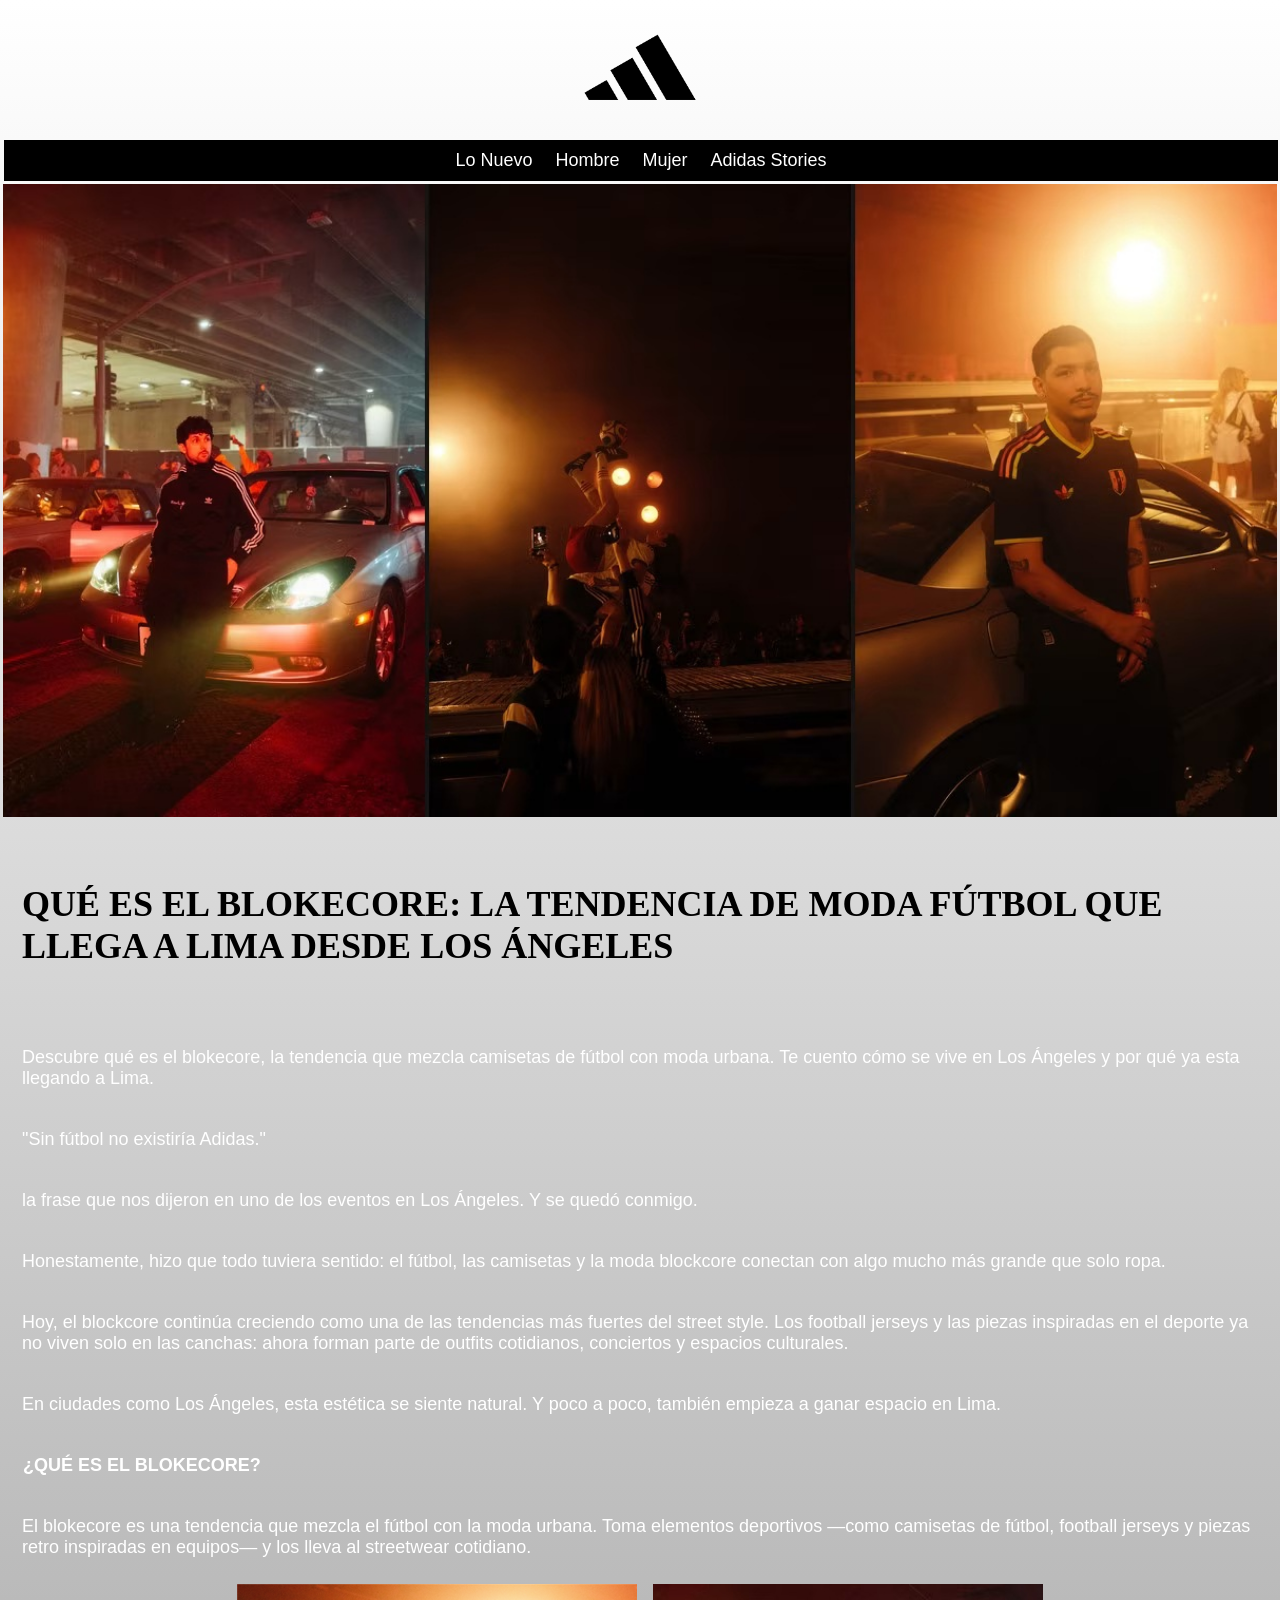
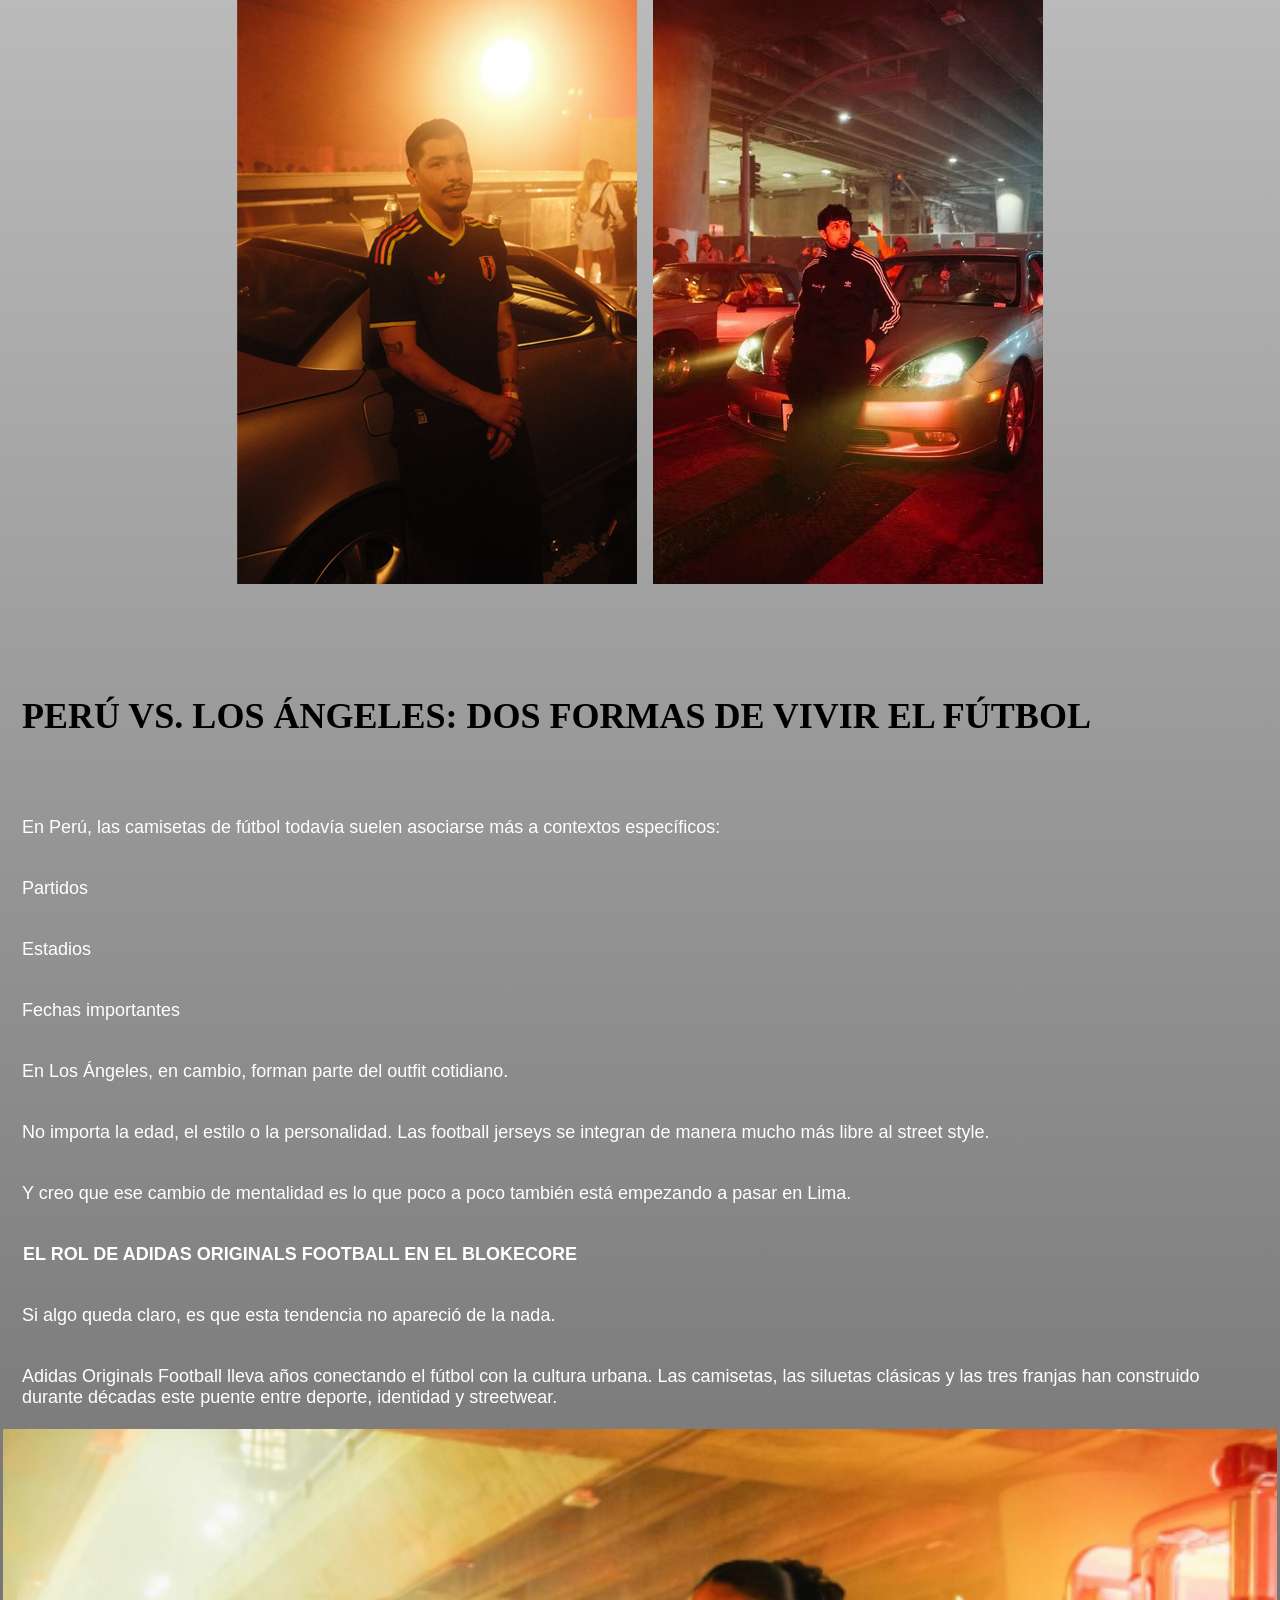
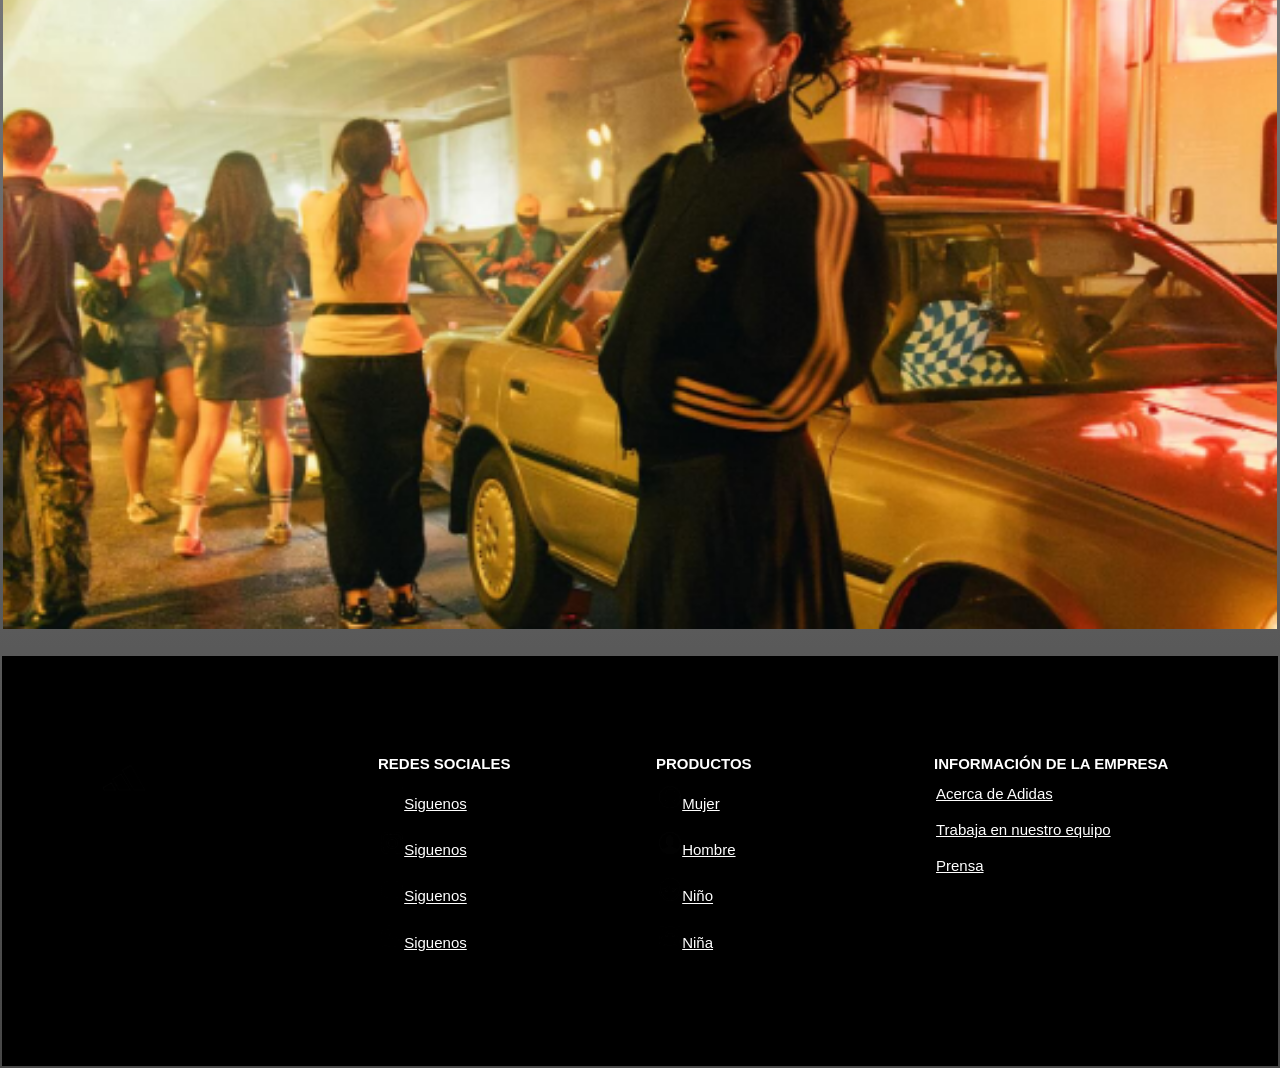
==== adidas-stories.html @ 0426c4d4 "Add files via upload" ====
<!DOCTYPE html>
<html lang="en">
<head>
    <meta charset="UTF-8">
    <meta name="viewport" content="width=device-width, initial-scale=1.0">
    <title>ADIDAS STORIES</title>
    <link rel="shortcut icon" href="IMG/favicon-adidas.png">
    
    <link rel="stylesheet" href="CSS-FOOTER/Untitled-1.css">
    <link rel="stylesheet" href="CSS/ESTILO-ADIDAS.css">
</head>
<body>
    <header>
        <center><a href="index.html"><img src="IMG/adidas.png" width="10%"></a></center>
    </header>
    <nav>
        <h3>&nbsp;<menu></menu></h3>
        <ul><center>
            <a href="index.html"><li>Lo Nuevo</li></a>
            <a href="hombre.html"><li>Hombre</li></a>
            <a href="mujer.html"><li>Mujer</li></a>
            <a href="adidas-stories.html"><li>Adidas Stories</li></a>
        

        </ul>
    </nav>
    <img src="T4-MATERIALES/BANNER-1.jpg" width="100%">

    <p><h1>QUÉ ES EL BLOKECORE: LA TENDENCIA DE MODA FÚTBOL QUE LLEGA A LIMA DESDE LOS ÁNGELES</h1></p>
 
    <p>Descubre qué es el blokecore, la tendencia que mezcla camisetas de fútbol con moda urbana. Te cuento cómo se vive en Los Ángeles y por qué ya esta llegando a Lima.</p>

    <p>"Sin fútbol no existiría Adidas."</p> 
   
    <p> la frase que nos dijeron en uno de los eventos en Los Ángeles. Y se quedó conmigo.</p>  
   
    <p> Honestamente, hizo que todo tuviera sentido: el fútbol, las camisetas y la moda blockcore conectan con algo mucho más grande que solo ropa.</p>   
  
    <p>Hoy, el blockcore continúa creciendo como una de las tendencias más fuertes del street style. Los football jerseys y las piezas inspiradas en el deporte ya no viven solo en las canchas: ahora forman parte de outfits cotidianos, conciertos y espacios culturales.</p>
  
    <p>En ciudades como Los Ángeles, esta estética se siente natural. Y poco a poco, también empieza a ganar espacio en Lima.</p>
    
    <p><b>¿QUÉ ES EL BLOKECORE?</b></p>
    
    <p>El blokecore es una tendencia que mezcla el fútbol con la moda urbana. Toma elementos deportivos —como camisetas de fútbol, football jerseys y piezas retro inspiradas en equipos— y los lleva al streetwear cotidiano.</p>
  
<center>
    <table border="0">
        <tr>
            
            <td>&nbsp;</td>
            <td align="center">
                <img src="T4-MATERIALES/IMAGEN-11.png" width="100%"><br>
                
            </td>

            <td>&nbsp;</td>
            <td align="center">
                <img src="T4-MATERIALES/IMAGEN - 22.jpg" width="100%"><br>
                
            </td>
            
            <td>&nbsp;</td>
        </tr>
    </table>
</center>
</p> <p><h1>PERÚ VS. LOS ÁNGELES: DOS FORMAS DE VIVIR EL FÚTBOL</h1></p>
 
<p>En Perú, las camisetas de fútbol todavía suelen asociarse más a contextos específicos:</p>   

<p>Partidos</p>   

<p>Estadios</p>   

<p>Fechas importantes</p>   

<p>En Los Ángeles, en cambio, forman parte del outfit cotidiano.</p>   

<p>No importa la edad, el estilo o la personalidad. Las football jerseys se integran de manera mucho más libre al street style.</p>   

<p>Y creo que ese cambio de mentalidad es lo que poco a poco también está empezando a pasar en Lima.</p>   

<p><b>EL ROL DE ADIDAS ORIGINALS FOOTBALL EN EL BLOKECORE</b></p>   

<p>Si algo queda claro, es que esta tendencia no apareció de la nada.</p>   

<p>Adidas Originals Football lleva años conectando el fútbol con la cultura urbana. Las camisetas, las siluetas clásicas y las tres franjas han construido durante décadas este puente entre deporte, identidad y streetwear. </p>


<img src="T4-MATERIALES/IMAGEN-33.png" width="100%">

<br>
    <br>
    <footer class="footer">
        <div class="container">
            <div class="footer-row">
                <div class="footer-link">
                    <img src="IMG/adidas.png" width="20%">
                </div>
                <div class="footer-link">
                    <h4>REDES SOCIALES</h4>
                    <ul>
                        <li><a href="https://www.facebook.com/?locale=es_LA" target="_blank">
                            <img src="IMG/facebook.png" width="10%">Siguenos
                        </a></li>
                        <li><a href="https://www.instagram.com/?hl=es-la" target="_blank">
                            <img src="IMG/instagram.png" width="10%">Siguenos
                        </a></li>
                        <li><a href="https://www.youtube.com/" target="_blank">
                            <img src="IMG/youtube.png" width="10%">Siguenos
                        </a></li>
                        <li><a href="https://web.whatsapp.com/" target="_blank">
                            <img src="IMG/whapsapp.png" width="10%">Siguenos
                        </a></li>            
                    </ul>
                </div>
                <div class="footer-link">
                    <h4>PRODUCTOS</h4>
                    <ul>
                        <li><a href="https://www.facebook.com/?locale=es_LA" target="_blank">
                            <img src="IMG/mujer.png" width="10%">Mujer
                        </a></li>
                        <li><a href="https://www.instagram.com/?hl=es-la" target="_blank">
                            <img src="IMG/hombre.png" width="10%">Hombre
                        </a></li>
                        <li><a href="https://www.youtube.com/" target="_blank">
                            <img src="IMG/niño icono.png" width="10%">Niño
                        </a></li>
                        <li><a href="https://web.whatsapp.com/" target="_blank">
                            <img src="IMG/niña icono.jpg.png" width="10%">Niña
                        </a></li>            
                    </ul>
                </div>
                <div class="footer-link">
                    <h4>INFORMACIÓN DE LA EMPRESA</h4>
                    <ul>
                        <li><a href="https://www.adidas.pe/ayuda/informacion-de-la-empresa/sobre-adidas-" target="_blank">
                            Acerca de Adidas
                        </a></li>
                        <li><a href="https://www.adidas.pe/ayuda/informacion-de-la-empresa/como-puedo-trabajar-o-hacer-practicas-en-adidas" target="_blank">
                            Trabaja en nuestro equipo
                        </a></li>
                        <li><a href="https://news.adidas.com/" target="_blank">
                            Prensa
                        </a></li>           
                    </ul>
                </div>
            </div>
        </div>
    </footer>


</body>
</html>
---- CSS-FOOTER/Untitled-1.css ----
*{
    margin: 0%;
    padding: 0%;
    box-sizing: border-box;
    list-style: none;
}
.container{
    max-width: 1200px;
    margin: 0px;
}
.footer{
    background-color: rgb(0, 0, 0);
    padding: 80px;
}
.footer-row{
    display: flex;
    flex-wrap: wrap;
}
.footer-link{
    width: 25%;
    padding: 15px;
}
.footer-link h4{
    font-size: 15px;
    font-family: sans-serif;
    color: white;
    border-bottom: 2px;
    display: inline-block;
    padding-bottom: 10px;
}
.footer-link ul li a{
    font-size: 15px;
    color: white;
    display: block;
    margin-bottom: 15px;
    transition: all .3s ease;
}
.footer-link ul li a:hover{
    color: yellow;
    padding-left: 6px;
}
@media (max-width:950px){
    .footer-row{
        text-align: center;
    }
    .footer-link{
        width: 100%;
        margin-bottom: 29px;
    }
}
---- CSS/ESTILO-ADIDAS.css ----
*{
    margin: 0px;
    padding: 1px;

}
body{
    font-family: sans-serif;
    font-size: 18px;
    background: linear-gradient(rgb(255, 255, 255), #474747);
}
h3{
display: none;
}
nav{
align-items: center;
margin: 1px;
width: 100%;
}
nav ul li{
    display: inline-block;
    padding: 8px;
    color: white;
    background: black;
}
nav ul{
    list-style: none;
    background: black;
}
nav ul li:hover{
    font-family: Arial, Helvetica, sans-serif;
    display: inline-block;
    padding: 2px;
    background: white;
    color: black;
}
h1{
    font-family: georgia;
    padding: 20px;
}
p{
    padding: 20px;
    color: rgb(255, 255, 255);
}
@media (max-width:600px){
    h1{
        font-size: 1.8rem;
    }
    .promo-section{
        padding: 50px;
    }
}
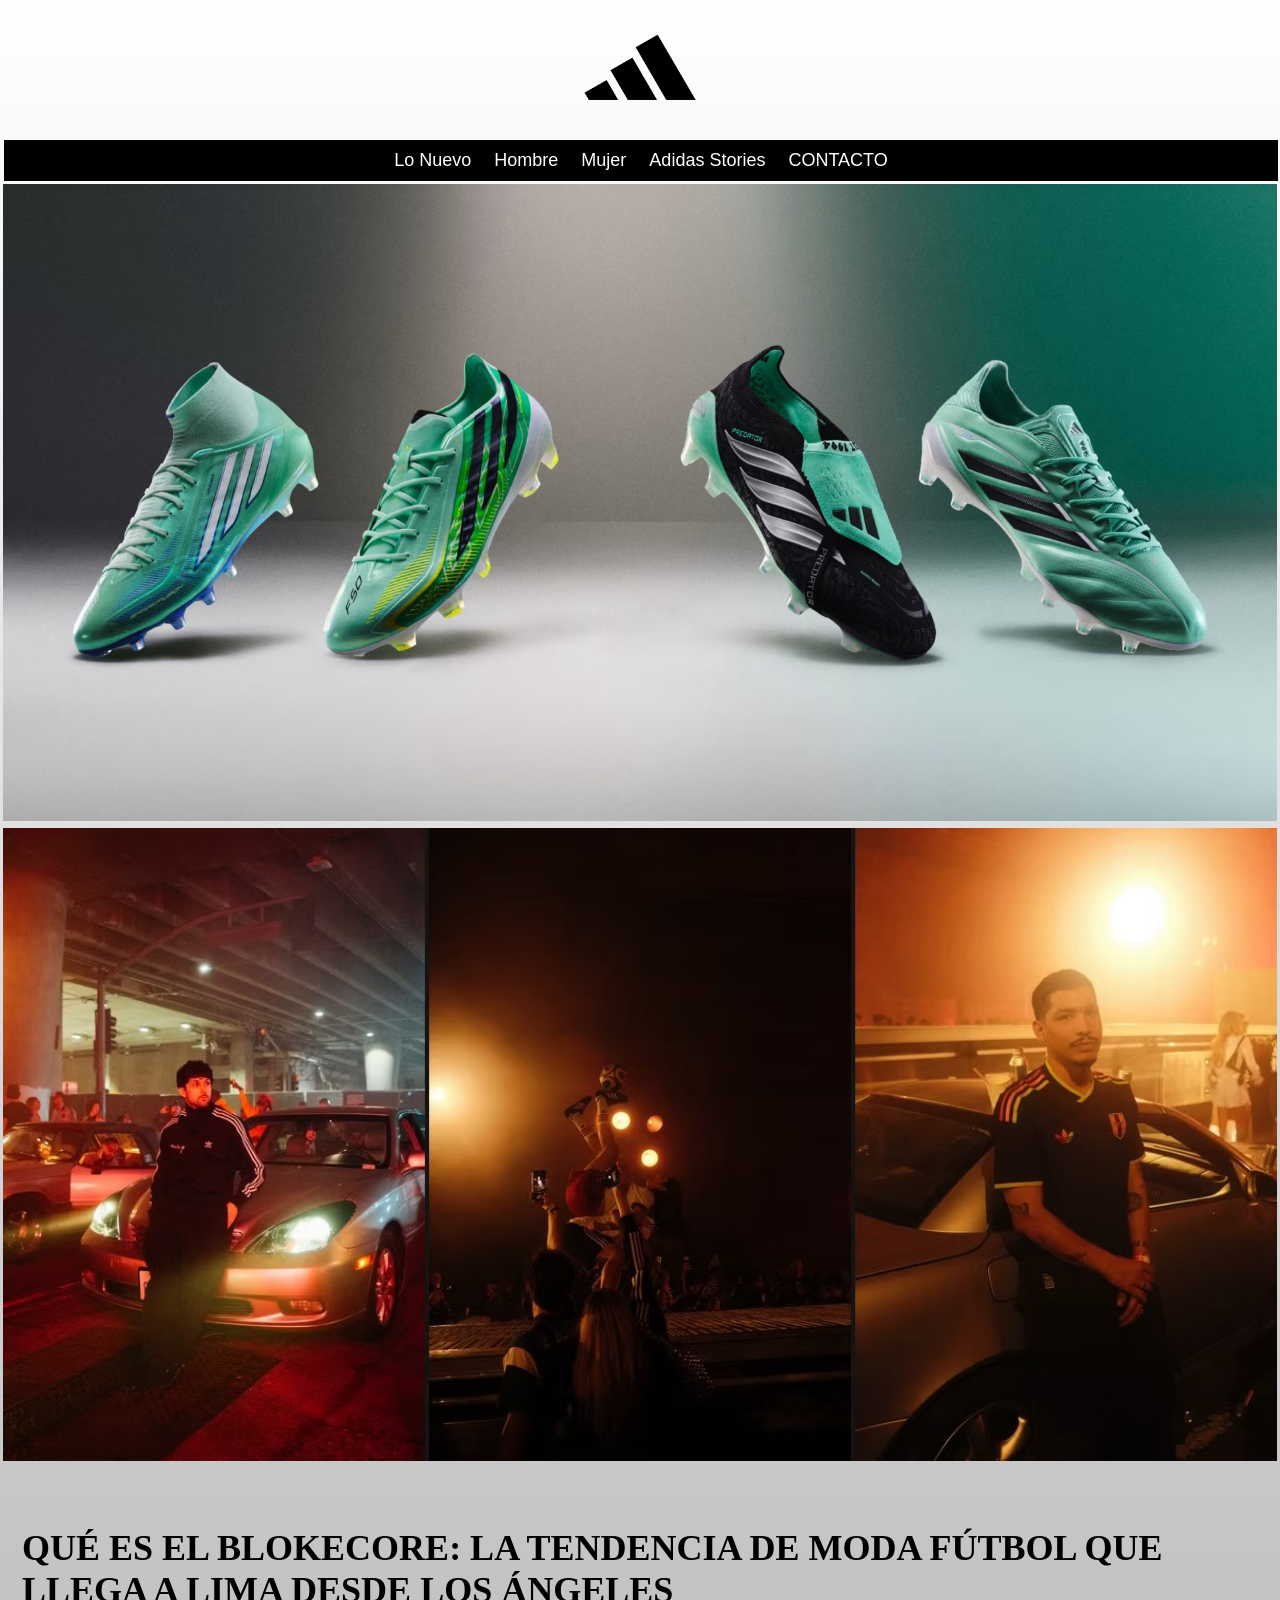
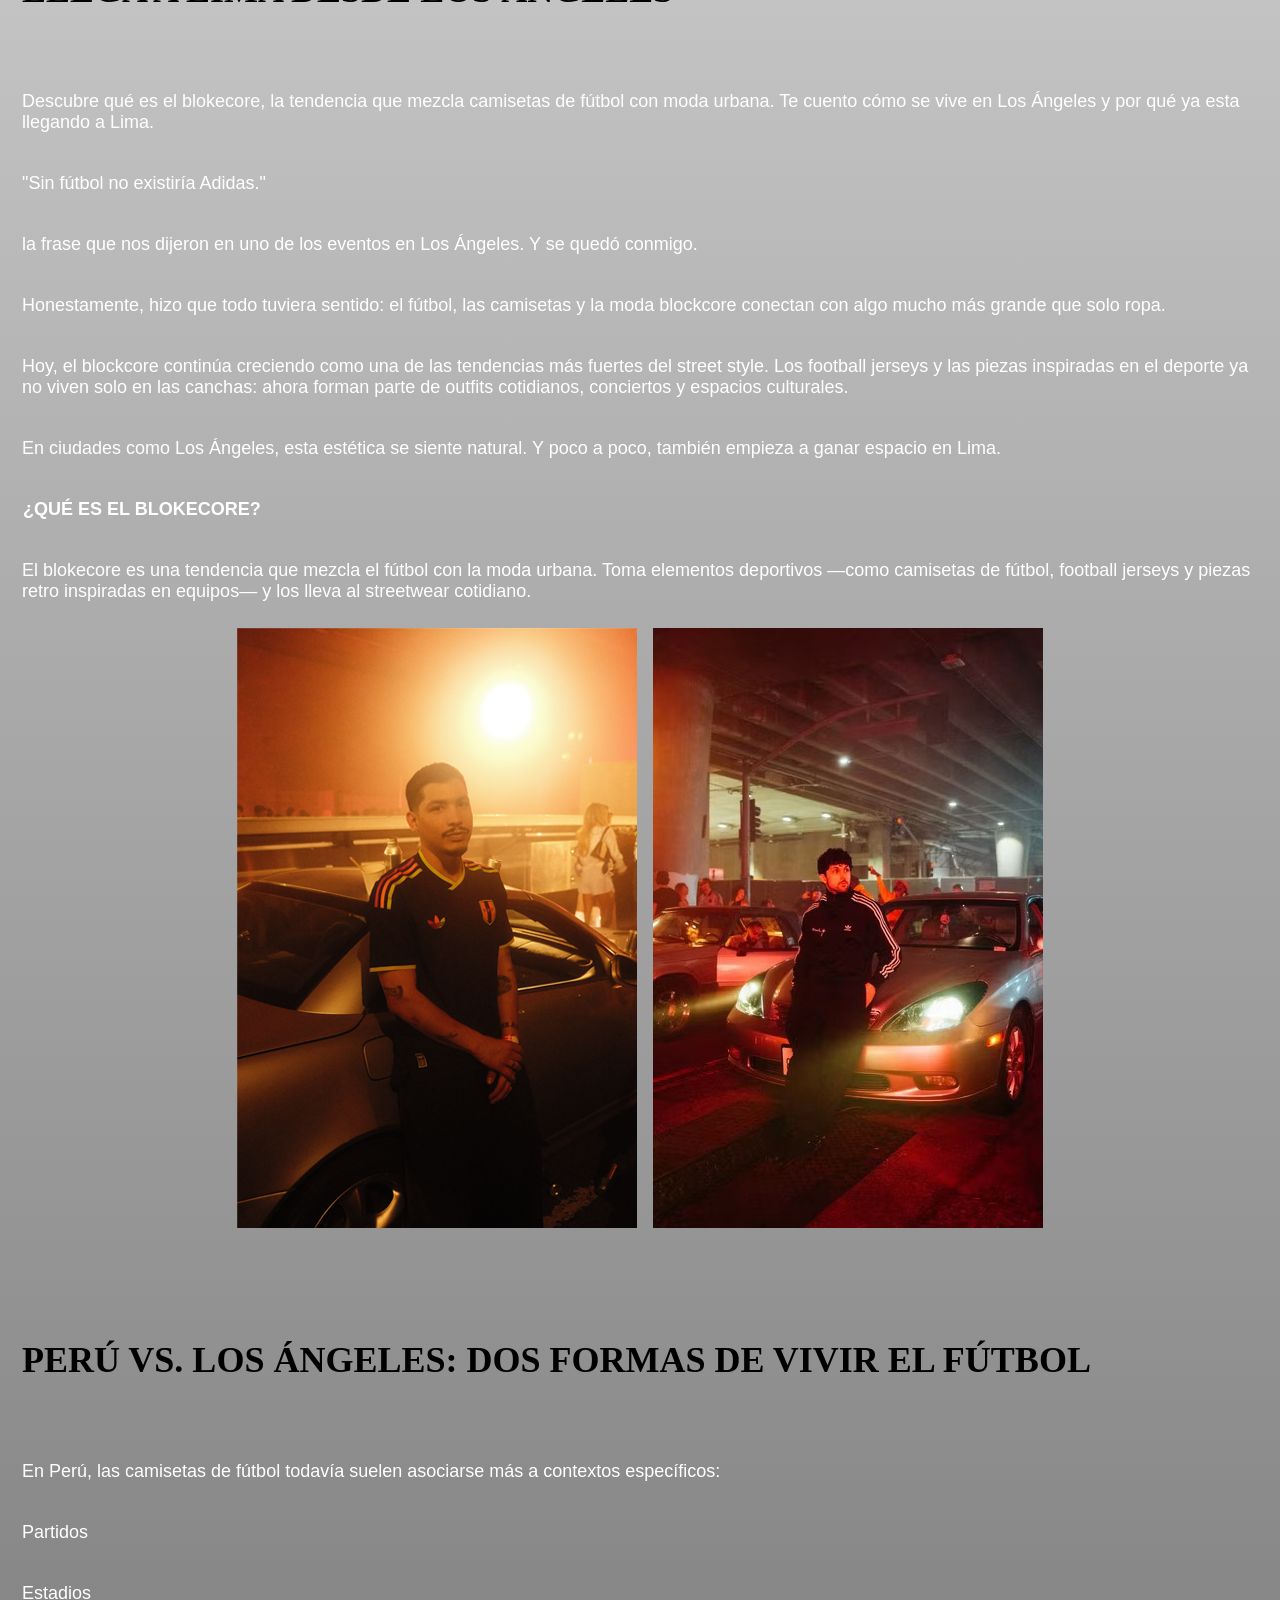
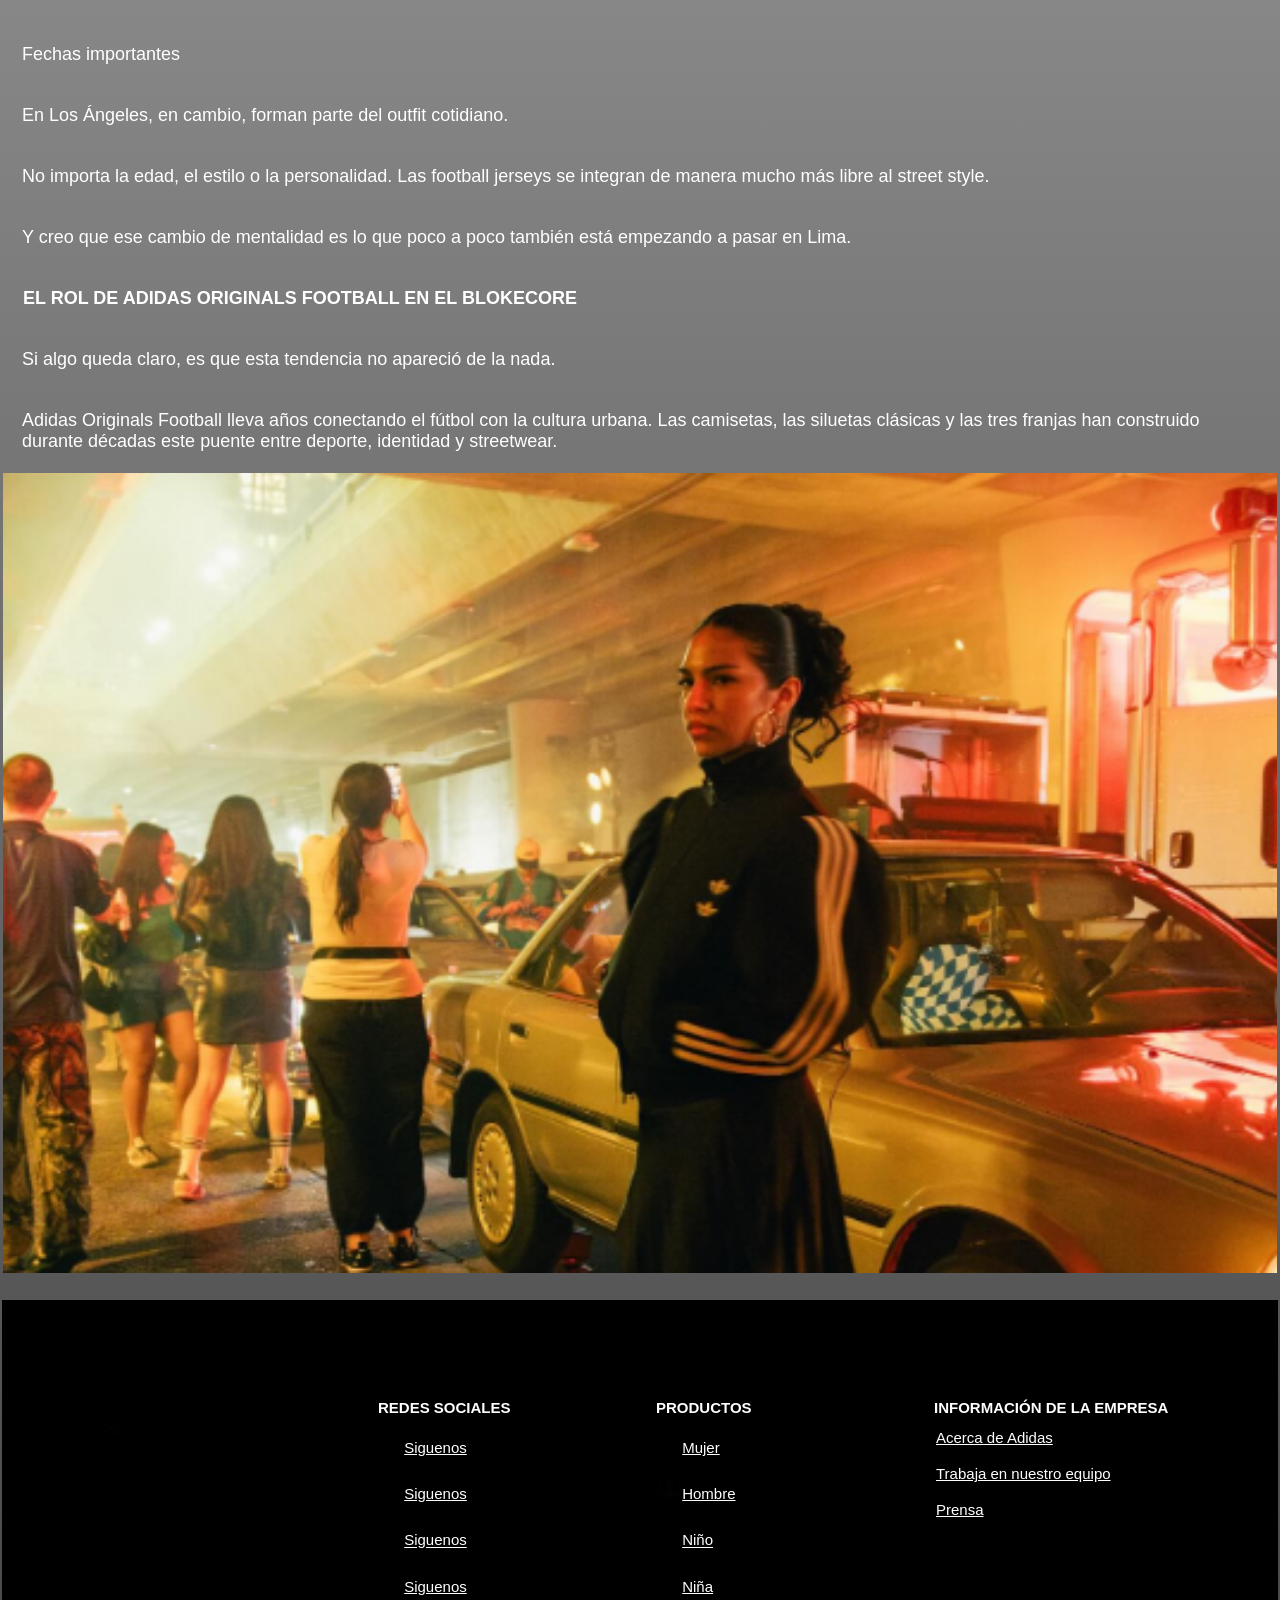
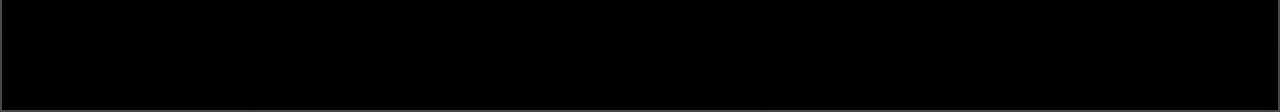
==== commit 455585a2: "Add files via upload" ====
--- a/adidas-stories.html
+++ b/adidas-stories.html
@@ -20,10 +20,12 @@
             <a href="hombre.html"><li>Hombre</li></a>
             <a href="mujer.html"><li>Mujer</li></a>
             <a href="adidas-stories.html"><li>Adidas Stories</li></a>
+            <a href="contacto.html"><li>CONTACTO</li></a>
         
 
         </ul>
     </nav>
+    <img src="baner/PAGINA-ADIDAS-STORIES.avif" width="100%">
     <img src="T4-MATERIALES/BANNER-1.jpg" width="100%">
 
     <p><h1>QUÉ ES EL BLOKECORE: LA TENDENCIA DE MODA FÚTBOL QUE LLEGA A LIMA DESDE LOS ÁNGELES</h1></p>
